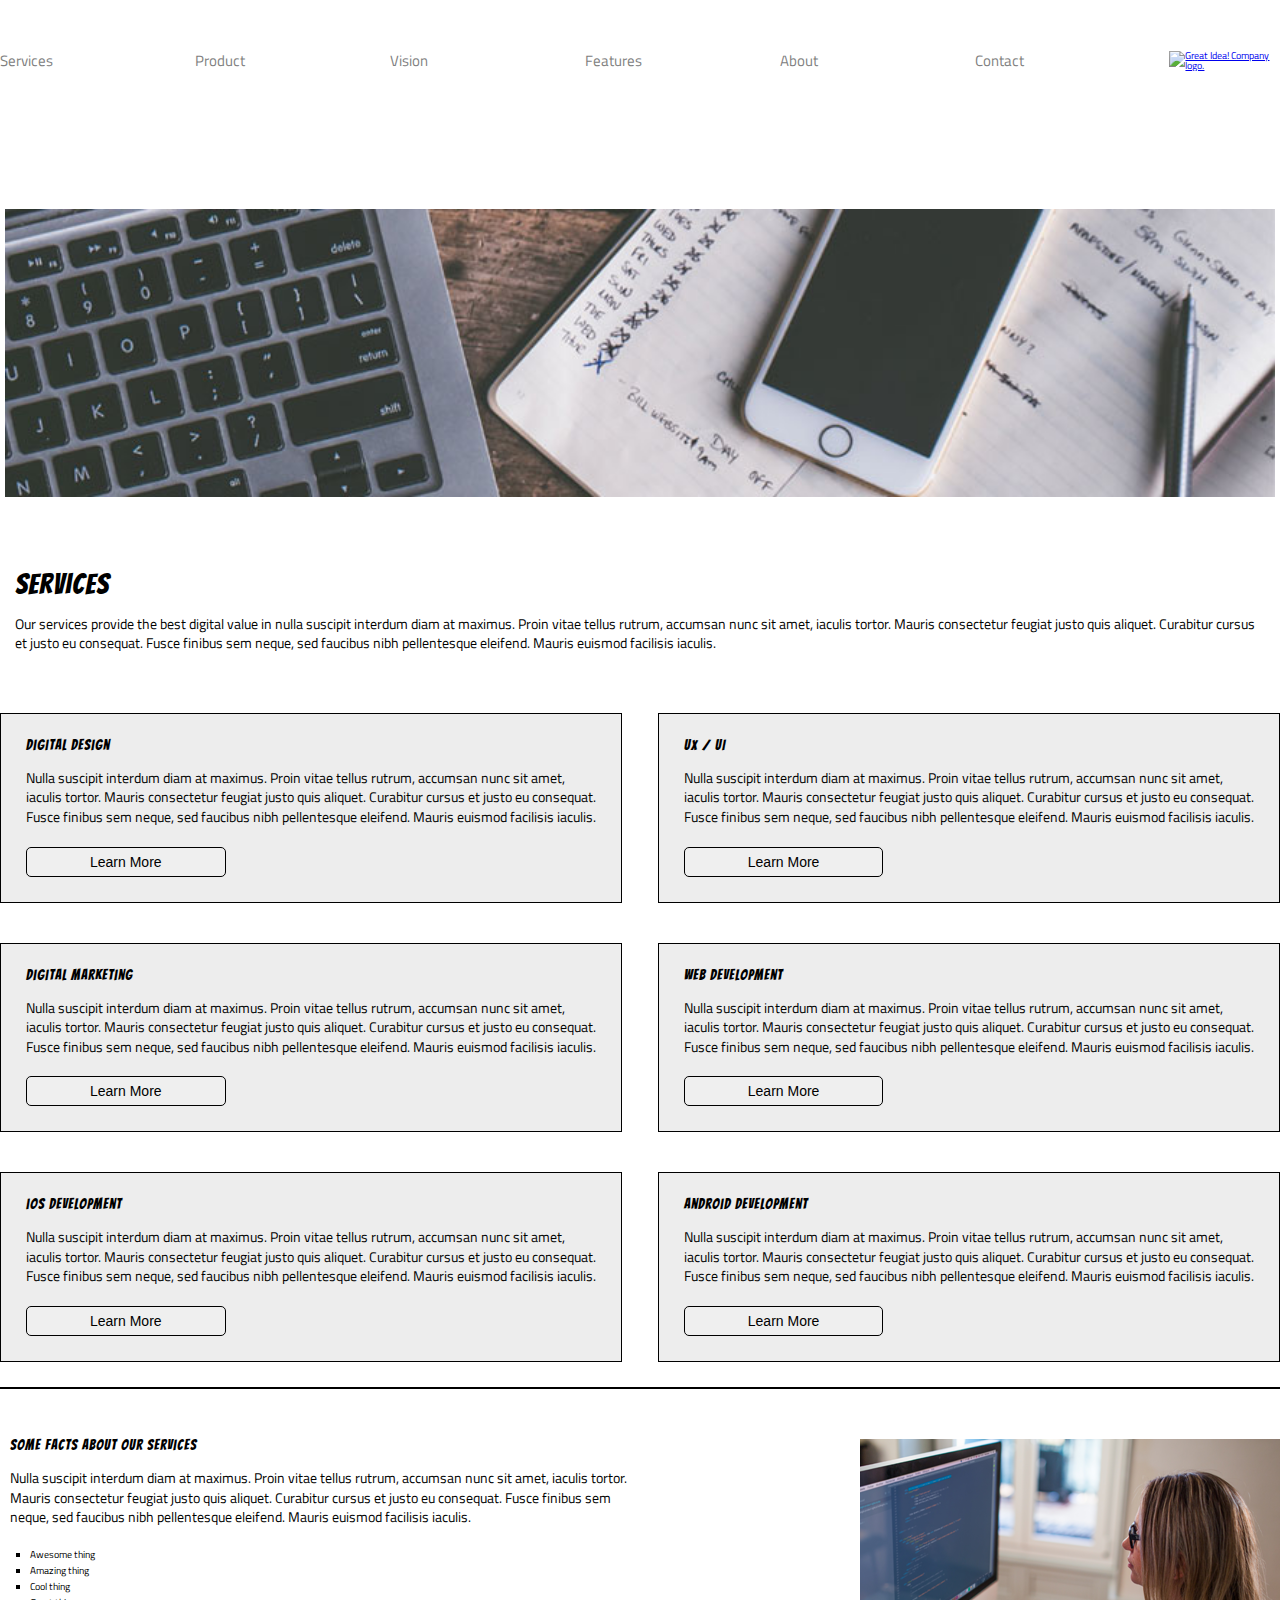
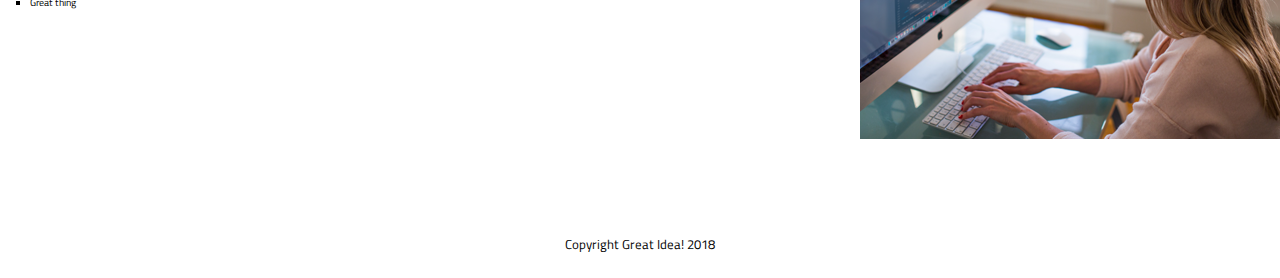
==== services.html @ 6ab6a4de "[STRETCH] Added HTML and IMG for services" ====
<!DOCTYPE html>

<html lang="en">
  <head>
    <meta charset="utf-8" />

    <title>Services</title>

    <link
      href="https://fonts.googleapis.com/css?family=Bangers|Titillium+Web"
      rel="stylesheet"
    />
    <link rel="stylesheet" href="css/index.css" />

    <!--[if lt IE 9]>
      <script src="https://cdnjs.cloudflare.com/ajax/libs/html5shiv/3.7.3/html5shiv.js"></script>
    <![endif]-->
  </head>

  <body>
    <header>
      <nav>
        <a href="services.html">Services</a> <a href="#">Product</a>
        <a href="#">Vision</a> <a href="#">Features</a> <a href="#">About</a>
        <a href="#">Contact</a>
      </nav>

      <a href="index.html"
        ><img class="logo" src="img/logo.png" alt="Great Idea! Company logo."
      /></a>
    </header>

    <section class="services-introduction">
      <img
        class="services-header-img"
        src="img/services-header.jpg"
        alt="Our services header image"
      />

      <div class="services-intro-text">
        <h3>Services</h3>

        <p>
          Our services provide the best digital value in nulla suscipit interdum
          diam at maximus. Proin vitae tellus rutrum, accumsan nunc sit amet,
          iaculis tortor. Mauris consectetur feugiat justo quis aliquet.
          Curabitur cursus et justo eu consequat. Fusce finibus sem neque, sed
          faucibus nibh pellentesque eleifend. Mauris euismod facilisis iaculis.
        </p>
      </div>
    </section>

    <section class="service-descriptions">
      <section class="service-items">
        <h2>Digital Design</h2>

        <p>
          Nulla suscipit interdum diam at maximus. Proin vitae tellus rutrum,
          accumsan nunc sit amet, iaculis tortor. Mauris consectetur feugiat
          justo quis aliquet. Curabitur cursus et justo eu consequat. Fusce
          finibus sem neque, sed faucibus nibh pellentesque eleifend. Mauris
          euismod facilisis iaculis.
        </p>

        <button>Learn More</button>
      </section>

      <section class="service-items">
        <h2>UX / UI</h2>

        <p>
          Nulla suscipit interdum diam at maximus. Proin vitae tellus rutrum,
          accumsan nunc sit amet, iaculis tortor. Mauris consectetur feugiat
          justo quis aliquet. Curabitur cursus et justo eu consequat. Fusce
          finibus sem neque, sed faucibus nibh pellentesque eleifend. Mauris
          euismod facilisis iaculis.
        </p>

        <button class="services-button">Learn More</button>
      </section>

      <section class="service-items">
        <h2>Digital Marketing</h2>

        <p>
          Nulla suscipit interdum diam at maximus. Proin vitae tellus rutrum,
          accumsan nunc sit amet, iaculis tortor. Mauris consectetur feugiat
          justo quis aliquet. Curabitur cursus et justo eu consequat. Fusce
          finibus sem neque, sed faucibus nibh pellentesque eleifend. Mauris
          euismod facilisis iaculis.
        </p>

        <button class="services-button">Learn More</button>
      </section>

      <section class="service-items">
        <h2>Web Development</h2>

        <p>
          Nulla suscipit interdum diam at maximus. Proin vitae tellus rutrum,
          accumsan nunc sit amet, iaculis tortor. Mauris consectetur feugiat
          justo quis aliquet. Curabitur cursus et justo eu consequat. Fusce
          finibus sem neque, sed faucibus nibh pellentesque eleifend. Mauris
          euismod facilisis iaculis.
        </p>

        <button class="services-button">Learn More</button>
      </section>

      <section class="service-items">
        <h2>iOS Development</h2>

        <p>
          Nulla suscipit interdum diam at maximus. Proin vitae tellus rutrum,
          accumsan nunc sit amet, iaculis tortor. Mauris consectetur feugiat
          justo quis aliquet. Curabitur cursus et justo eu consequat. Fusce
          finibus sem neque, sed faucibus nibh pellentesque eleifend. Mauris
          euismod facilisis iaculis.
        </p>

        <button class="services-button">Learn More</button>
      </section>

      <section class="service-items">
        <h2>Android Development</h2>

        <p>
          Nulla suscipit interdum diam at maximus. Proin vitae tellus rutrum,
          accumsan nunc sit amet, iaculis tortor. Mauris consectetur feugiat
          justo quis aliquet. Curabitur cursus et justo eu consequat. Fusce
          finibus sem neque, sed faucibus nibh pellentesque eleifend. Mauris
          euismod facilisis iaculis.
        </p>

        <button class="services-button">Learn More</button>
      </section>
    </section>

    <section class="conclusion">
      <section class="conclusion-text">
        <h2>Some Facts About Our Services</h2>

        <p>
          Nulla suscipit interdum diam at maximus. Proin vitae tellus rutrum,
          accumsan nunc sit amet, iaculis tortor. Mauris consectetur feugiat
          justo quis aliquet. Curabitur cursus et justo eu consequat. Fusce
          finibus sem neque, sed faucibus nibh pellentesque eleifend. Mauris
          euismod facilisis iaculis.
        </p>

        <ul>
          <li>Awesome thing</li>
          <li>Amazing thing</li>
          <li>Cool thing</li>
          <li>Great thing</li>
        </ul>
      </section>

      <img
        class="services-info-img"
        src="img/services-info.png"
        alt="one of our employees hard at work"
      />
    </section>

    <footer><p>Copyright Great Idea! 2018</p></footer>
  </body>
</html>
---- css/index.css ----
/* http://meyerweb.com/eric/tools/css/reset/ 
   v2.0 | 20110126
   License: none (public domain)
*/

html,
body,
div,
span,
applet,
object,
iframe,
h1,
h2,
h3,
h4,
h5,
h6,
p,
blockquote,
pre,
a,
abbr,
acronym,
address,
big,
cite,
code,
del,
dfn,
em,
img,
ins,
kbd,
q,
s,
samp,
small,
strike,
strong,
sub,
sup,
tt,
var,
b,
u,
i,
center,
dl,
dt,
dd,
ol,
ul,
li,
fieldset,
form,
label,
legend,
table,
caption,
tbody,
tfoot,
thead,
tr,
th,
td,
article,
aside,
canvas,
details,
embed,
figure,
figcaption,
footer,
header,
hgroup,
menu,
nav,
output,
ruby,
section,
summary,
time,
mark,
audio,
video {
  margin: 0;
  padding: 0;
  border: 0;
  font-size: 100%;
  font: inherit;
  vertical-align: baseline;
}
/* HTML5 display-role reset for older browsers */
article,
aside,
details,
figcaption,
figure,
footer,
header,
hgroup,
menu,
nav,
section {
  display: block;
}
body {
  line-height: 1;
}
ol,
ul {
  list-style: none;
}
blockquote,
q {
  quotes: none;
}
blockquote:before,
blockquote:after,
q:before,
q:after {
  content: "";
  content: none;
}
table {
  border-collapse: collapse;
  border-spacing: 0;
}

/* Set every element's box-sizing to border-box */
* {
  box-sizing: border-box;
}

html,
body {
  height: 100%;
  font-family: "Titillium Web", sans-serif;
}

h1,
h2,
h3,
h4,
h5 {
  font-family: "Bangers", cursive;
  letter-spacing: 1px;
  margin-bottom: 15px;
}

/* Copy and paste your work from yesterday here and start to refactor into flexbox checking again*/
html {
  font-size: 62.5%;
}

.home-page-container {
  max-width: 880px;
  margin: 0 auto;
  padding: 0 1%;
}

header {
  padding: 4% 0 8% 0;
  width: 100%;
  display: flex;
  justify-content: space-between;
  align-items: center;
}

nav {
  width: 100%;
  display: flex;
  justify-content: space-around;
}

nav a {
  text-decoration: none;
  color: grey;
  width: 18%;
  font-size: 1.45rem;
}

.header-block {
  display: flex;
  justify-content: space-between;
}

.hero-text-cta {
  width: 62%;
  display: flex;
  flex-direction: column;
  justify-content: center;
  align-items: center;
}

h1 {
  text-align: center;
  font-size: 8rem;
}

button {
  margin-top: 2%;
  border: 1px solid black;
  height: 9%;
  width: 35%;
  font-size: 1.4rem;
}

.content {
  display: flex;
  flex-wrap: wrap;
  margin-top: 6.5%;
  border-top: 1px solid black;
  border-bottom: 1px solid black;
}

.content-block {
  width: 50%;
  margin: 1.5% 0;
  padding: 2.5% 1.5% 2.5% 0;
}

.middle-img {
  width: 100%;
}

.bottom-block {
  width: 33.3%;
}

h2 {
  font-size: 1.4rem;
}

p {
  line-height: 1.4;
  font-size: 1.4rem;
}

.contact-info {
  padding: 2.5% 1% 0 0;
  line-height: 2.5;
}

.location {
  line-height: 1.3;
}

.contact-info {
  font-size: 1.4rem;
}

.contact-info a {
  text-decoration: none;
  color: black;
}

/* services page starts here */
.services-header-img {
  width: 100%;
  margin-top: 30px;
  padding: 5px;
}

.services-intro-text {
  margin: 50px 0 30px 0;
  padding: 15px;
}

h3 {
  font-size: 22pt;
}

.service-descriptions {
  display: flex;
  flex-wrap: wrap;
  justify-content: space-between;
}

.service-items {
  padding: 25px;
  width: calc(49% - 5px);
  height: 20%;
  background: #ededed;
  border: 1px solid black;
  margin: 15px 0 25px 0;
}

.service-items button {
  border-radius: 5px;
  margin-top: 20px;
  height: 30px;
}

ul {
  list-style-type: square;
  padding-left: 20px;
  margin-top: 20px;
}

li {
  line-height: 1.6;
}

.conclusion {
  border-top: 2px solid black;
  display: flex;
  justify-content: space-between;
  padding-top: 50px;
  margin-bottom: 70px;
}

.conclusion-text {
  width: 50%;
  padding: 0 10px 10px 10px;
}

/* Footer for all pages */
footer p {
  font-size: 1.3rem;
  text-align: center;
  padding: 2% 0;
}

/* Tablet view at 800px goes here; the page is widened with narrower body margin */
@media (max-width: 800px) {
  header {
    flex-direction: column;
  }

  /* Reordering of navigation children will carry through to mobile view */
  nav {
    order: 2;
    margin-top: 5%;
    width: 100%;
    justify-content: space-between;
    padding: 0 1%;
  }

  .header-image {
    display: none;
  }

  button {
    padding: 1.5% 0 4.5% 0;
  }

  .header-block {
    justify-content: center;
  }

  /* Services page */
  .services-intro-text {
    width: 100%;
    margin: 40px 0 15px 0;
  }

  .conclusion-text {
    padding-right: 30px;
  }

  .services-info-img {
    width: 55%;
  }

  /* Mobile view at 500px goes here; the page is widened with zero body margin */
  @media (max-width: 500px) {
    .home-page-container {
      padding: 0;
    }

    /* Changing nav flex-direction to column */

    nav {
      margin-top: 6%;
      flex-direction: column;
    }

    nav a {
      width: 100%;
      border-top: 1px solid darkgray;
      text-align: center;
      font-weight: bold;
      padding: 5%;
    }

    nav a:last-child {
      border-bottom: 1px solid darkgrey;
    }

    .header-block {
      padding: 5% 0 0 0;
    }

    button {
      width: 55%;
      margin-top: 3%;
      padding: 3% 0 8% 0;
    }

    /* Changing content flex-direction to column */
    .content {
      margin: 13% 2% 0 2%;
      flex-direction: column;
    }

    .content-block {
      width: 100%;
      padding: 2% 0;
    }

    .content-block:first-child {
      margin-top: 8%;
    }

    .middle-img {
      padding: 5% 0;
    }

    .contact-info {
      padding: 5% 2% 0 2%;
    }

    /* Services page */
    .services-intro-text {
      padding: 20px;
    }

    .service-descriptions {
      flex-direction: column;
    }

    .service-items {
      padding: 50px;
      width: 95%;
      margin: 0 auto;
      margin-bottom: 15px;
    }

    .service-items:last-child {
      margin-bottom: 50px;
    }

    .services-info-img {
      display: none;
    }

    .conclusion {
      padding-top: 35px;
    }

    .conclusion-text {
      width: 100%;
      padding: 20px;
    }

    footer p {
      font-size: 9pt;
      margin: 3% 0;
    }
  }
}
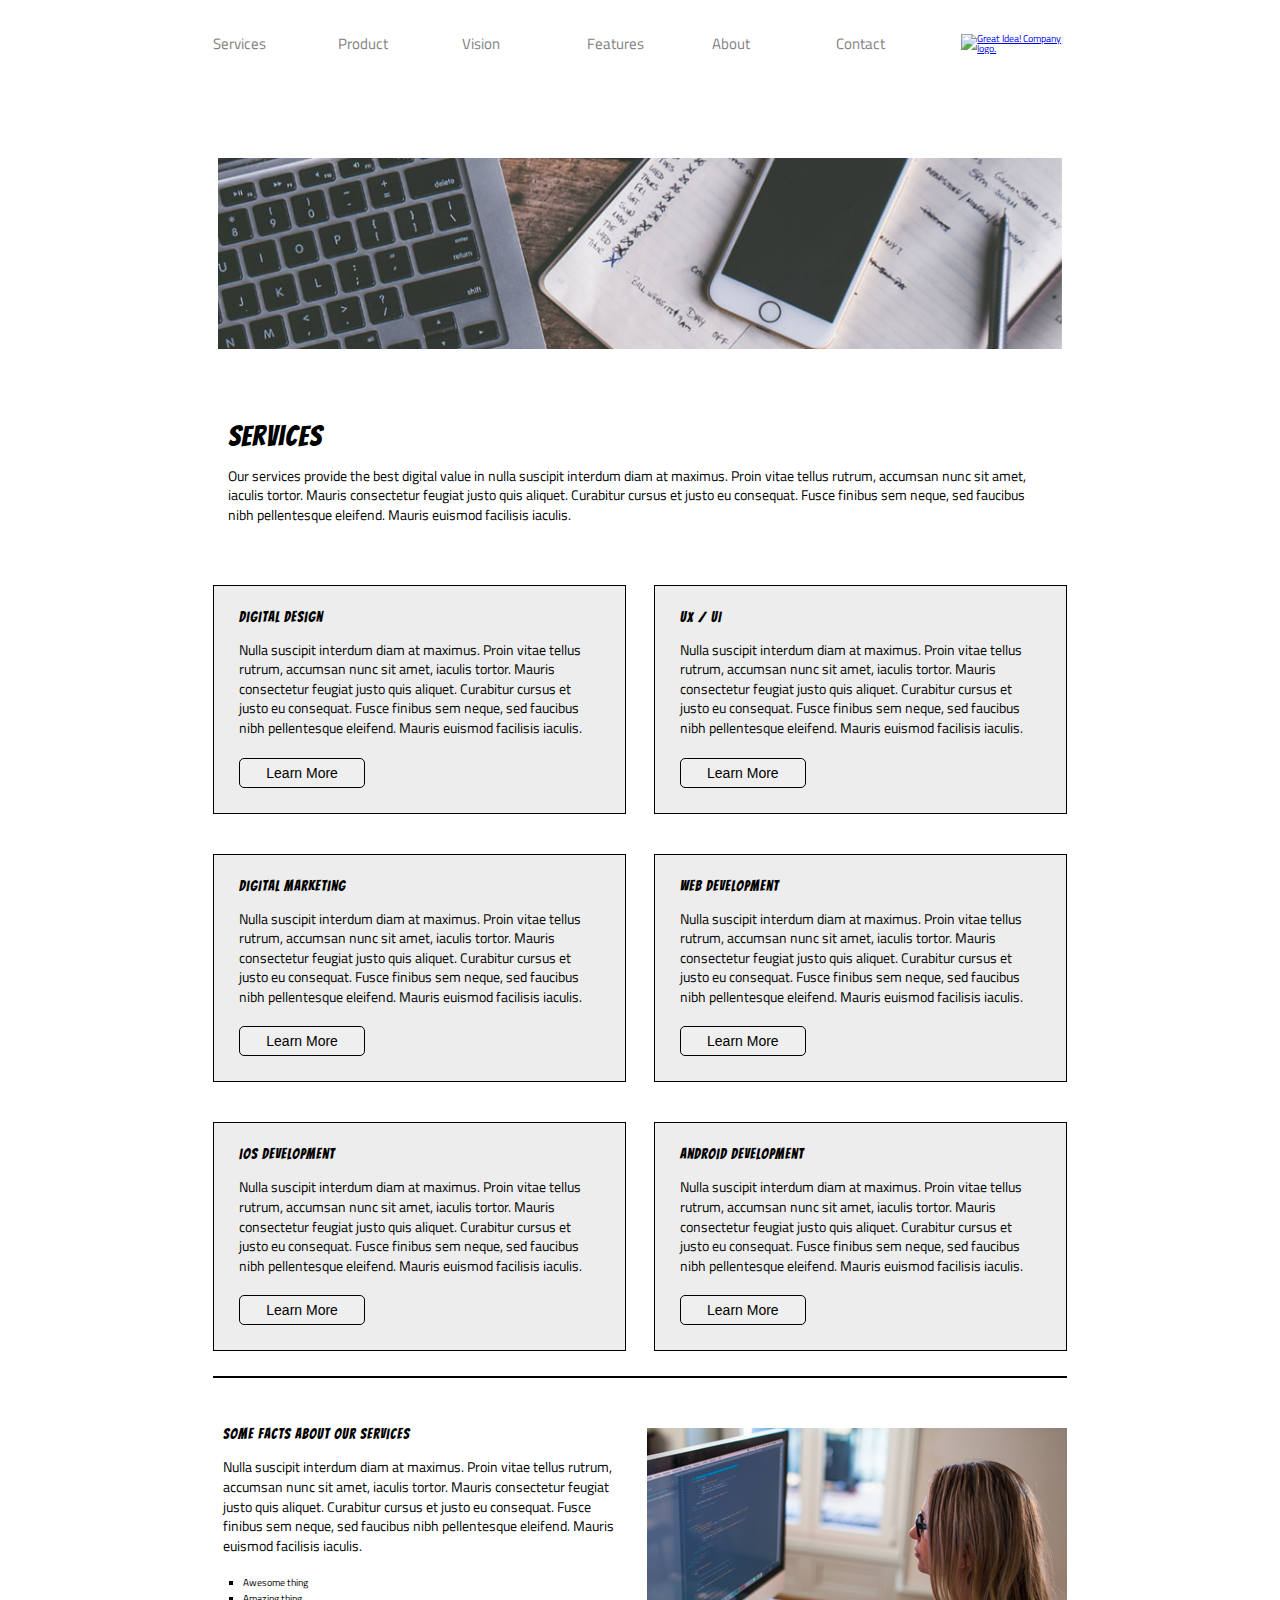
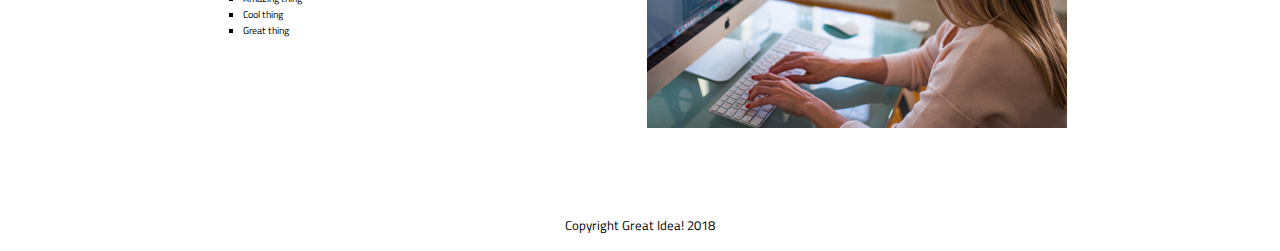
==== commit 97a4a9aa: "[STRETCH] Added service page container" ====
--- a/services.html
+++ b/services.html
@@ -18,6 +18,7 @@
   </head>
 
   <body>
+   <div class="services-page-container"> 
     <header>
       <nav>
         <a href="services.html">Services</a> <a href="#">Product</a>
@@ -164,5 +165,6 @@
     </section>
 
     <footer><p>Copyright Great Idea! 2018</p></footer>
+   </div>   
   </body>
 </html>
--- a/css/index.css
+++ b/css/index.css
@@ -257,6 +257,12 @@
 }
 
 /* services page starts here */
+.services-page-container {
+  max-width: 880px;
+  margin: 0 auto;
+  padding: 0 1%;
+}
+
 .services-header-img {
   width: 100%;
   margin-top: 30px;
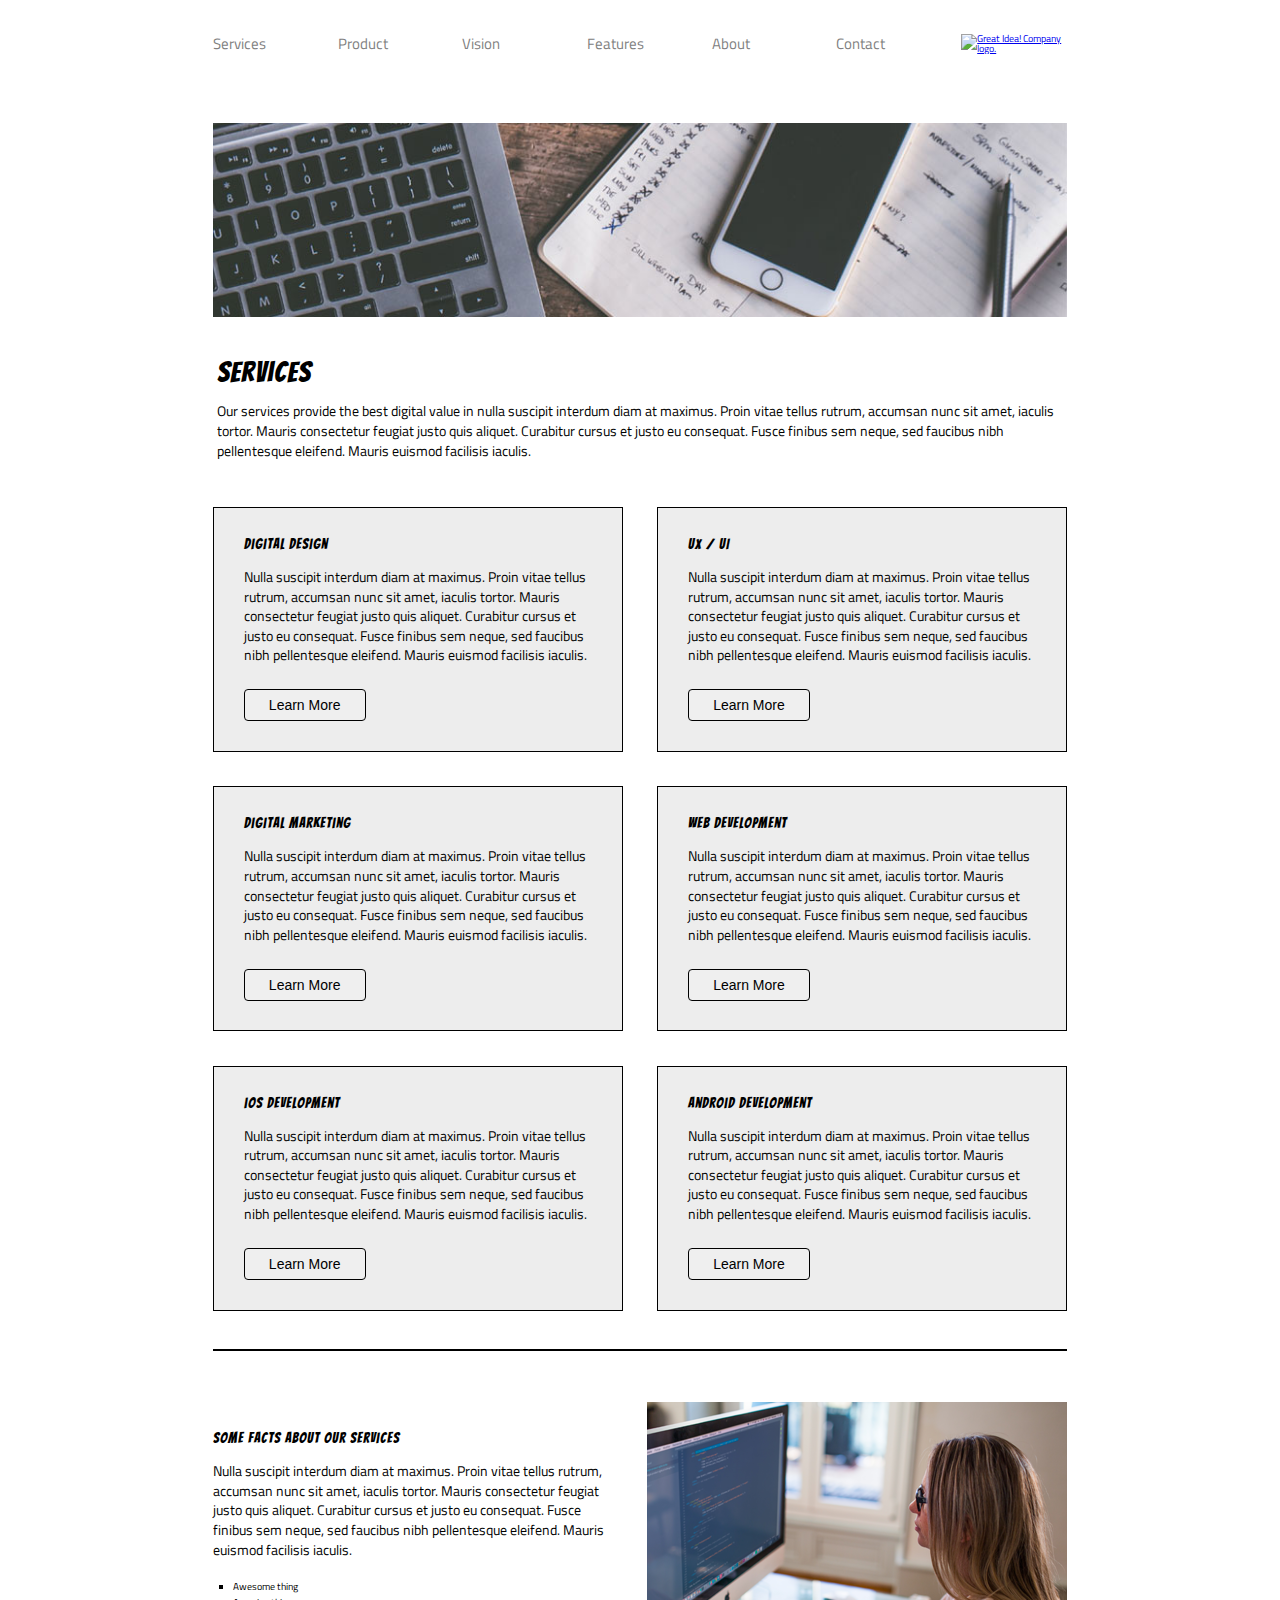
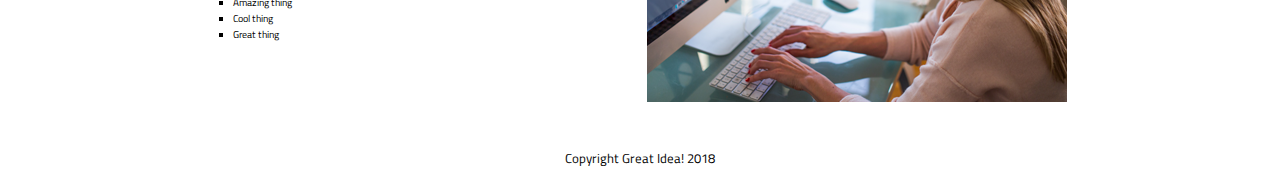
==== commit b5f66059: "[STRETCH] Converted services desktop dimensions to %" ====
--- a/services.html
+++ b/services.html
@@ -108,7 +108,7 @@
         <button class="services-button">Learn More</button>
       </section>
 
-      <section class="service-items">
+      <section class="service-items bottom-row">
         <h2>iOS Development</h2>
 
         <p>
@@ -122,7 +122,7 @@
         <button class="services-button">Learn More</button>
       </section>
 
-      <section class="service-items">
+      <section class="service-items bottom-row">
         <h2>Android Development</h2>
 
         <p>
--- a/css/index.css
+++ b/css/index.css
@@ -265,13 +265,11 @@
 
 .services-header-img {
   width: 100%;
-  margin-top: 30px;
-  padding: 5px;
 }
 
 .services-intro-text {
-  margin: 50px 0 30px 0;
-  padding: 15px;
+  margin: 4% 0 2.5% 0;
+  padding: 0.5%;
 }
 
 h3 {
@@ -285,24 +283,28 @@
 }
 
 .service-items {
-  padding: 25px;
-  width: calc(49% - 5px);
+  padding: 3.5%;
+  width: 48%;
   height: 20%;
   background: #ededed;
   border: 1px solid black;
-  margin: 15px 0 25px 0;
+  margin: 2.5% 0 1.5% 0;
+}
+
+.bottom-row {
+  margin-bottom: 4.5%;
 }
 
 .service-items button {
-  border-radius: 5px;
-  margin-top: 20px;
-  height: 30px;
+  border-radius: 4px;
+  margin-top: 7%;
+  padding: 2% 5%;
 }
 
 ul {
   list-style-type: square;
-  padding-left: 20px;
-  margin-top: 20px;
+  padding-left: 5%;
+  margin-top: 5%;
 }
 
 li {
@@ -313,13 +315,13 @@
   border-top: 2px solid black;
   display: flex;
   justify-content: space-between;
-  padding-top: 50px;
-  margin-bottom: 70px;
+  padding-top: 6%;
+  margin-bottom: 3.5%;
 }
 
 .conclusion-text {
   width: 50%;
-  padding: 0 10px 10px 10px;
+  padding: 3.5% 3.5% 3.5% 0;
 }
 
 /* Footer for all pages */
